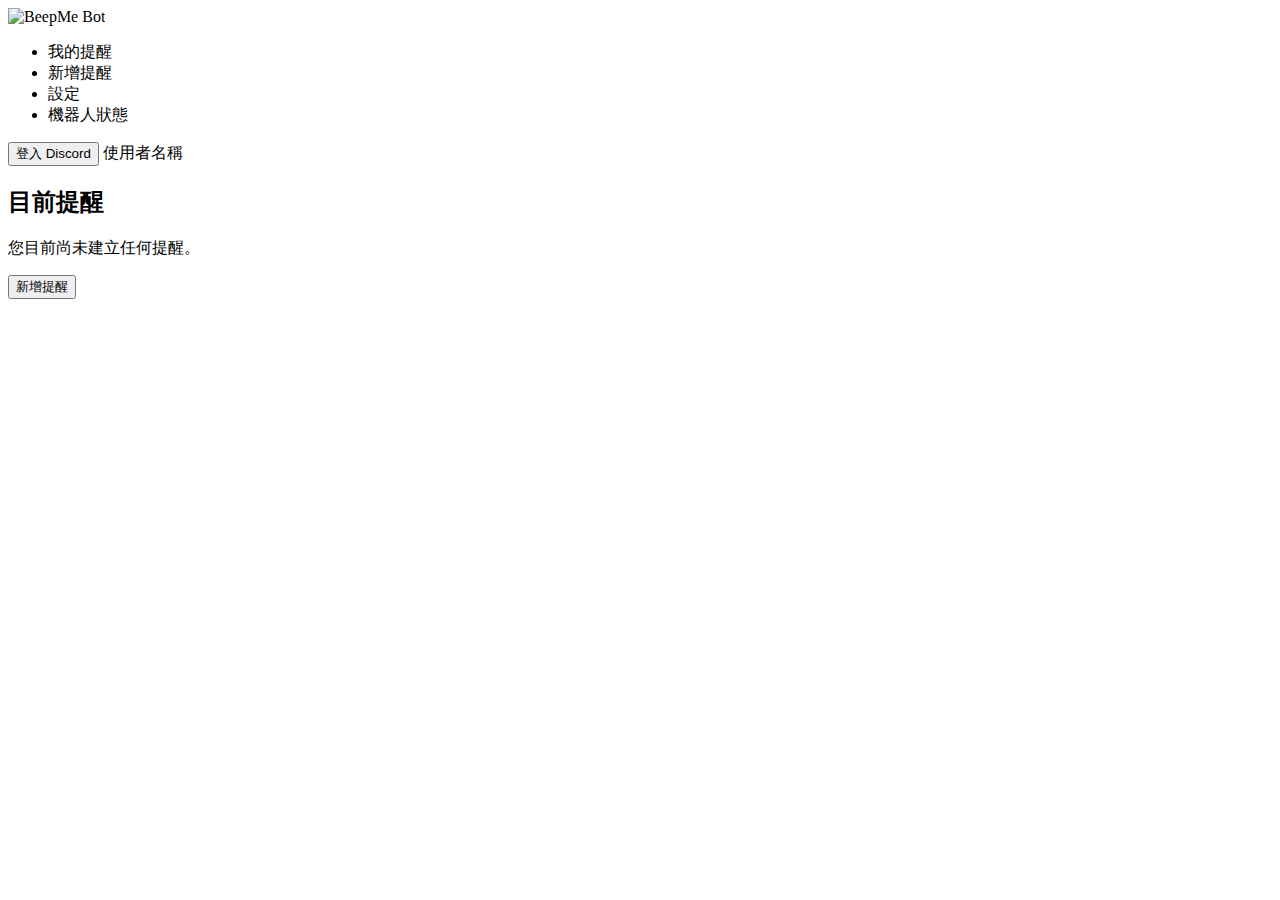
==== index.html @ 4927b7ee "Add files via upload" ====
<!DOCTYPE html>
<html lang="zh-Hant">
<head>
  <meta charset="UTF-8">
  <title>BeepMe Bot 控制台</title>
  <link href="style.css" rel="stylesheet">
</head>
<body>
  <div class="container">
    <aside class="sidebar">
      <div class="logo">
        <img src="style_b_avatar.png" alt="BeepMe Bot" />
      </div>
      <nav>
        <ul>
          <li>我的提醒</li>
          <li>新增提醒</li>
          <li>設定</li>
          <li>機器人狀態</li>
        </ul>
      </nav>
    </aside>
    <header class="header">
      <button class="login-btn">登入 Discord</button>
      <span class="user">使用者名稱</span>
    </header>
    <main class="main">
      <section class="card">
        <h2>目前提醒</h2>
        <p>您目前尚未建立任何提醒。</p>
        <button>新增提醒</button>
      </section>
    </main>
  </div>
</body>
</html>
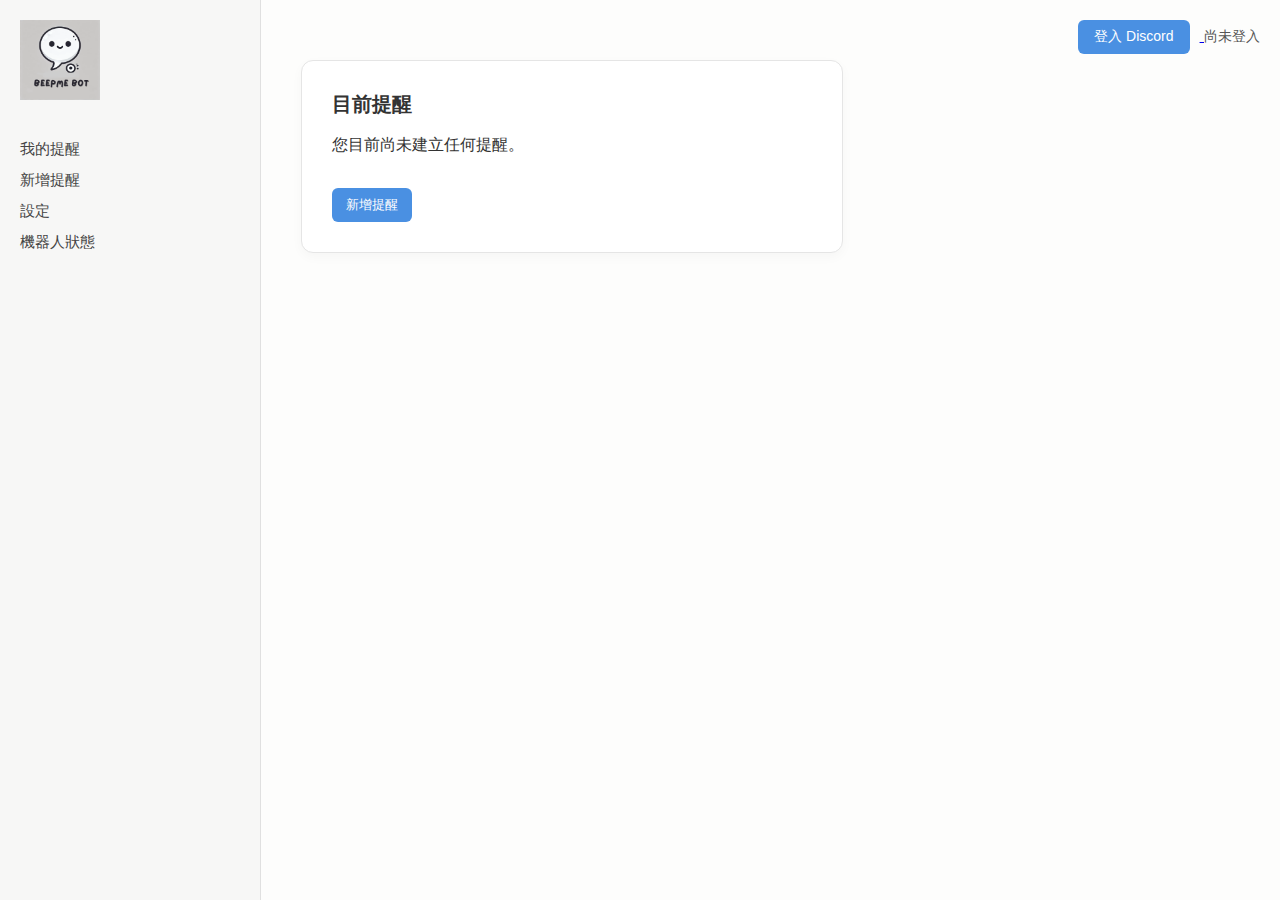
==== commit 493aa9be: "Add files via upload" ====
--- a/index.html
+++ b/index.html
@@ -22,8 +22,10 @@
       </nav>
     </aside>
     <header class="header">
-      <button class="login-btn">登入 Discord</button>
-      <span class="user">使用者名稱</span>
+      <a href="https://cc384ee2-beb7-46b2-98f4-ba0f13927c28-00-2kxiwqbyn6yqk.spock.replit.dev/login">
+        <button class="login-btn">登入 Discord</button>
+      </a>
+      <span class="user">尚未登入</span>
     </header>
     <main class="main">
       <section class="card">
--- a/style.css
+++ b/style.css
@@ -0,0 +1,102 @@
+
+body {
+  margin: 0;
+  font-family: 'Helvetica Neue', sans-serif;
+  background-color: #fdfdfc;
+  color: #333;
+}
+
+.container {
+  display: flex;
+  height: 100vh;
+}
+
+.sidebar {
+  width: 220px;
+  background-color: #f7f7f6;
+  padding: 20px;
+  border-right: 1px solid #e0e0e0;
+}
+
+.logo img {
+  width: 80px;
+  margin-bottom: 20px;
+}
+
+.sidebar ul {
+  list-style: none;
+  padding: 0;
+}
+
+.sidebar ul li {
+  margin-bottom: 12px;
+  color: #444;
+  font-size: 15px;
+  cursor: pointer;
+}
+
+.header {
+  position: absolute;
+  right: 20px;
+  top: 20px;
+}
+
+.login-btn {
+  background-color: #4a90e2;
+  color: white;
+  border: none;
+  padding: 8px 16px;
+  margin-right: 10px;
+  border-radius: 6px;
+  cursor: pointer;
+  font-size: 14px;
+}
+
+.user {
+  font-size: 14px;
+  color: #555;
+}
+
+.main {
+  padding: 60px 40px;
+  flex: 1;
+}
+
+.card {
+  background-color: #ffffff;
+  border: 1px solid #e5e5e5;
+  border-radius: 12px;
+  padding: 30px;
+  max-width: 480px;
+  box-shadow: 0 4px 12px rgba(0,0,0,0.03);
+}
+
+.card h2 {
+  margin-top: 0;
+  font-size: 20px;
+}
+
+.card button {
+  margin-top: 16px;
+  padding: 8px 14px;
+  background-color: #4a90e2;
+  color: white;
+  border: none;
+  border-radius: 6px;
+  cursor: pointer;
+}
+
+.login-success {
+  text-align: center;
+  padding: 80px 20px;
+  max-width: 600px;
+  margin: auto;
+}
+.login-success h1 {
+  font-size: 28px;
+  color: #333;
+}
+.login-success p {
+  font-size: 18px;
+  color: #555;
+}
